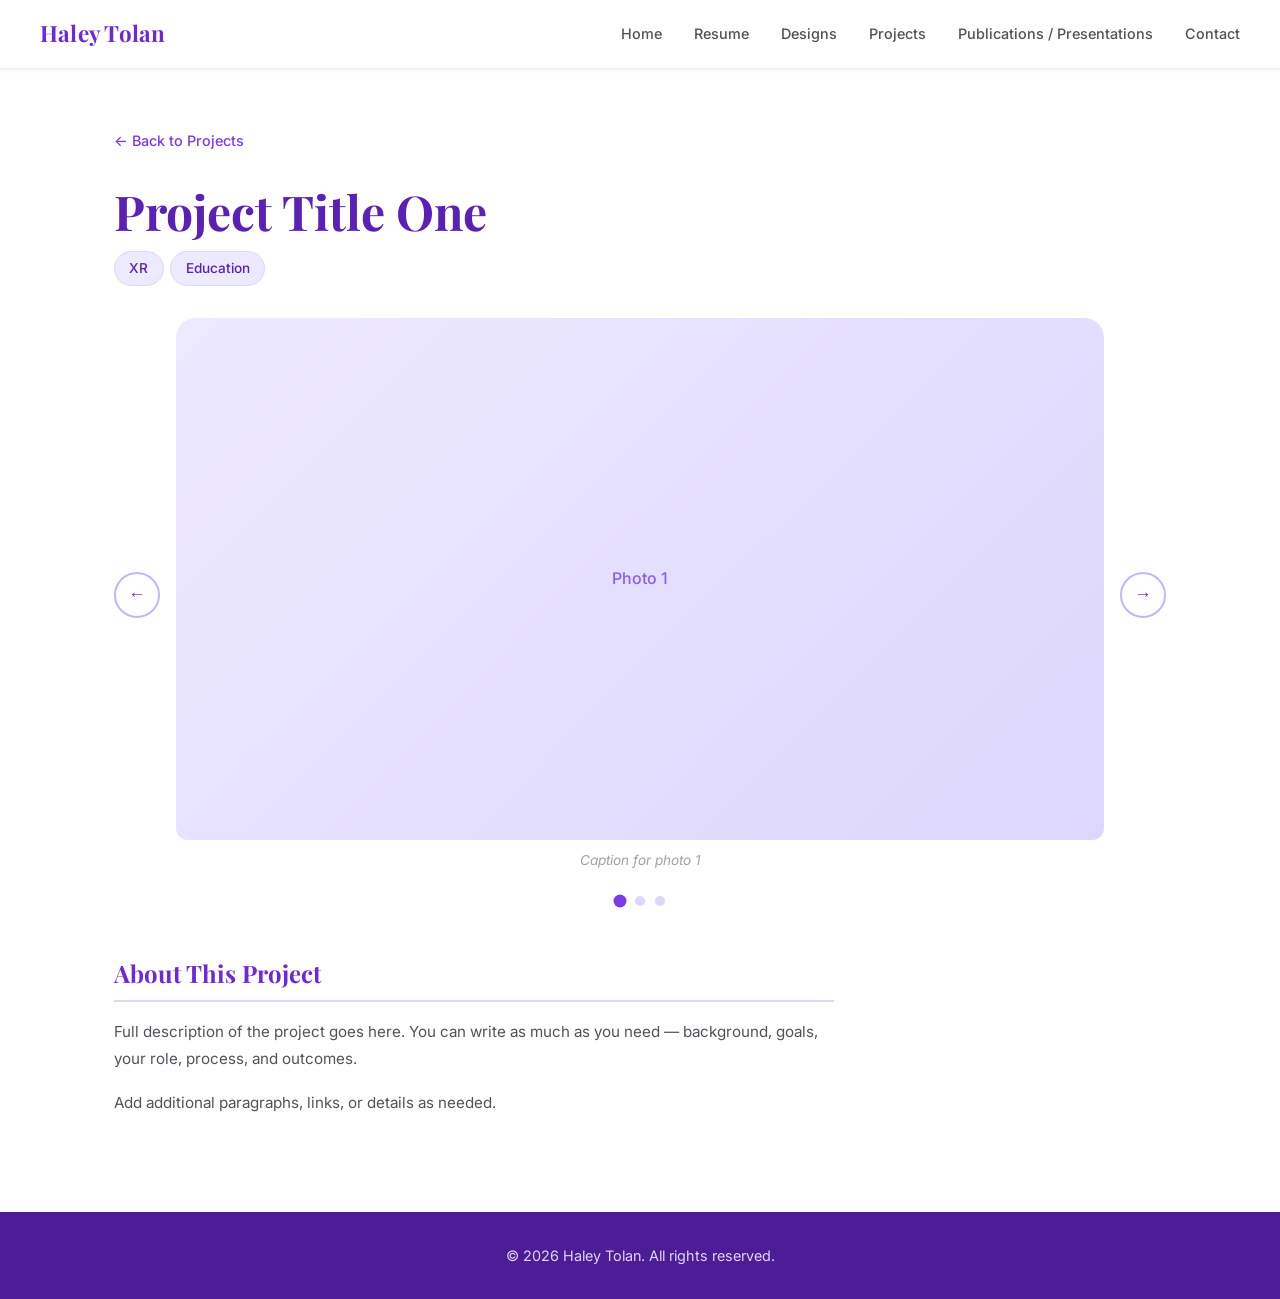
==== projects/project-1.html @ b97b0001 "Add clickable project titles linking to blog-style project pages with photo carousels https://claude" ====
<!DOCTYPE html>
<html lang="en">
<head>
  <meta charset="UTF-8" />
  <meta name="viewport" content="width=device-width, initial-scale=1.0" />
  <title>Project Title One | Haley Tolan</title>
  <link rel="icon" type="image/svg+xml" href="../favicon.svg" />
  <link rel="stylesheet" href="../style.css" />
  <link rel="preconnect" href="https://fonts.googleapis.com" />
  <link href="https://fonts.googleapis.com/css2?family=Playfair+Display:wght@400;600;700&family=Inter:wght@300;400;500&display=swap" rel="stylesheet" />
</head>
<body>

  <nav class="navbar">
    <a href="../index.html" class="nav-logo">Haley Tolan</a>
    <ul class="nav-links">
      <li><a href="../index.html#home">Home</a></li>
      <li><a href="../index.html#resume">Resume</a></li>
      <li><a href="../index.html#designs">Designs</a></li>
      <li><a href="../index.html#projects">Projects</a></li>
      <li><a href="../index.html#publications">Publications / Presentations</a></li>
      <li><a href="../index.html#contact">Contact</a></li>
    </ul>
    <button class="nav-toggle" aria-label="Toggle menu">&#9776;</button>
  </nav>

  <main class="project-page">
    <div class="container">

      <a href="../index.html#projects" class="back-link">&#8592; Back to Projects</a>

      <header class="project-header">
        <h1 class="project-title">Project Title One</h1>
        <div class="slide-tags">
          <span class="skill-tag">XR</span>
          <span class="skill-tag">Education</span>
        </div>
      </header>

      <div class="photo-carousel">
        <div class="carousel">
          <button class="carousel-btn carousel-prev" aria-label="Previous photo">&#8592;</button>
          <div class="carousel-viewport">
            <div class="photo-track">
              <div class="photo-slide">
                <div class="photo-placeholder"><span>Photo 1</span></div>
                <p class="photo-caption">Caption for photo 1</p>
              </div>
              <div class="photo-slide">
                <div class="photo-placeholder"><span>Photo 2</span></div>
                <p class="photo-caption">Caption for photo 2</p>
              </div>
              <div class="photo-slide">
                <div class="photo-placeholder"><span>Photo 3</span></div>
                <p class="photo-caption">Caption for photo 3</p>
              </div>
            </div>
          </div>
          <button class="carousel-btn carousel-next" aria-label="Next photo">&#8594;</button>
        </div>
        <div class="carousel-dots">
          <button class="dot active"></button>
          <button class="dot"></button>
          <button class="dot"></button>
        </div>
      </div>

      <div class="project-body">
        <h2>About This Project</h2>
        <p>Full description of the project goes here. You can write as much as you need — background, goals, your role, process, and outcomes.</p>
        <p>Add additional paragraphs, links, or details as needed.</p>
      </div>

    </div>
  </main>

  <footer class="footer">
    <p>&copy; 2026 Haley Tolan. All rights reserved.</p>
  </footer>

  <script src="../script.js"></script>
</body>
</html>
---- style.css ----
/* ===== CSS CUSTOM PROPERTIES ===== */
:root {
  --lavender-50:  #f5f3ff;
  --lavender-100: #ede9fe;
  --lavender-200: #ddd6fe;
  --lavender-300: #c4b5fd;
  --lavender-400: #a78bfa;
  --lavender-500: #8b5cf6;
  --lavender-600: #7c3aed;
  --lavender-700: #6d28d9;
  --lavender-800: #5b21b6;
  --lavender-900: #4c1d95;

  --accent-lilac:   #d8b4fe;
  --accent-mauve:   #c084fc;
  --accent-soft:    #e9d5ff;

  --white:     #ffffff;
  --gray-50:   #fafafa;
  --gray-100:  #f4f4f5;
  --gray-200:  #e4e4e7;
  --gray-400:  #a1a1aa;
  --gray-600:  #52525b;
  --gray-800:  #27272a;
  --gray-900:  #18181b;

  --font-heading: 'Playfair Display', Georgia, serif;
  --font-body:    'Inter', system-ui, sans-serif;

  --radius-sm:  6px;
  --radius-md:  12px;
  --radius-lg:  20px;
  --radius-xl:  32px;

  --shadow-sm:  0 1px 3px rgba(109, 40, 217, 0.08);
  --shadow-md:  0 4px 16px rgba(109, 40, 217, 0.12);
  --shadow-lg:  0 8px 32px rgba(109, 40, 217, 0.16);

  --transition: 0.25s ease;
}

/* ===== RESET ===== */
*, *::before, *::after { box-sizing: border-box; margin: 0; padding: 0; }
html { scroll-behavior: smooth; }
body {
  font-family: var(--font-body);
  color: var(--gray-800);
  background: var(--white);
  line-height: 1.6;
}
img { max-width: 100%; display: block; }
a { color: inherit; text-decoration: none; }
ul { list-style: none; }

/* ===== NAVBAR ===== */
.navbar {
  position: fixed;
  top: 0; left: 0; right: 0;
  z-index: 1000;
  display: flex;
  align-items: center;
  justify-content: space-between;
  padding: 1rem 2.5rem;
  background: rgba(255, 255, 255, 0.88);
  backdrop-filter: blur(12px);
  border-bottom: 1px solid var(--lavender-100);
  box-shadow: var(--shadow-sm);
}

.nav-logo {
  font-family: var(--font-heading);
  font-size: 1.4rem;
  font-weight: 700;
  color: var(--lavender-700);
  letter-spacing: 0.01em;
}

.nav-links {
  display: flex;
  gap: 2rem;
}

.nav-links a {
  font-size: 0.9rem;
  font-weight: 500;
  color: var(--gray-600);
  transition: color var(--transition);
  position: relative;
}

.nav-links a::after {
  content: '';
  position: absolute;
  bottom: -3px; left: 0; right: 100%;
  height: 2px;
  background: var(--lavender-500);
  transition: right var(--transition);
}

.nav-links a:hover { color: var(--lavender-700); }
.nav-links a:hover::after { right: 0; }

.nav-toggle {
  display: none;
  background: none;
  border: none;
  font-size: 1.5rem;
  color: var(--lavender-700);
  cursor: pointer;
}

/* ===== BUTTONS ===== */
.btn {
  display: inline-block;
  padding: 0.75rem 1.75rem;
  border-radius: var(--radius-md);
  font-family: var(--font-body);
  font-size: 0.95rem;
  font-weight: 500;
  cursor: pointer;
  border: 2px solid transparent;
  transition: all var(--transition);
}

.btn-primary {
  background: var(--lavender-600);
  color: var(--white);
  border-color: var(--lavender-600);
}
.btn-primary:hover {
  background: var(--lavender-700);
  border-color: var(--lavender-700);
  transform: translateY(-2px);
  box-shadow: var(--shadow-md);
}

.btn-outline {
  background: transparent;
  color: var(--lavender-700);
  border-color: var(--lavender-400);
}
.btn-outline:hover {
  background: var(--lavender-50);
  border-color: var(--lavender-600);
  transform: translateY(-2px);
}

/* ===== HERO ===== */
.hero {
  min-height: 100vh;
  display: flex;
  align-items: center;
  justify-content: center;
  position: relative;
  overflow: hidden;
  background: linear-gradient(135deg, var(--lavender-50) 0%, var(--white) 50%, var(--accent-soft) 100%);
  padding: 6rem 2rem 4rem;
}

.hero-content {
  text-align: center;
  z-index: 1;
  max-width: 700px;
}

.hero-greeting {
  font-size: 1.1rem;
  color: var(--lavender-500);
  letter-spacing: 0.08em;
  text-transform: uppercase;
  margin-bottom: 0.5rem;
}

.hero-name {
  font-family: var(--font-heading);
  font-size: clamp(3rem, 8vw, 5.5rem);
  font-weight: 700;
  color: var(--lavender-800);
  line-height: 1.1;
  margin-bottom: 1rem;
}

.hero-tagline {
  font-size: 1.25rem;
  color: var(--gray-600);
  margin-bottom: 2.5rem;
  letter-spacing: 0.02em;
}

.hero-cta {
  display: flex;
  gap: 1rem;
  justify-content: center;
  flex-wrap: wrap;
}

/* Decorative circles */
.hero-decoration { position: absolute; inset: 0; pointer-events: none; }
.circle {
  position: absolute;
  border-radius: 50%;
  opacity: 0.18;
}
.circle-1 {
  width: 480px; height: 480px;
  background: radial-gradient(circle, var(--lavender-300), transparent 70%);
  top: -120px; right: -100px;
}
.circle-2 {
  width: 320px; height: 320px;
  background: radial-gradient(circle, var(--accent-mauve), transparent 70%);
  bottom: -80px; left: -80px;
}
.circle-3 {
  width: 200px; height: 200px;
  background: radial-gradient(circle, var(--lavender-400), transparent 70%);
  top: 40%; left: 10%;
}

/* ===== SECTIONS ===== */
.section {
  padding: 6rem 1.5rem;
}
.section-alt {
  background: var(--lavender-50);
}
.container {
  max-width: 1100px;
  margin: 0 auto;
}

.section-title {
  font-family: var(--font-heading);
  font-size: clamp(2rem, 5vw, 3rem);
  color: var(--lavender-800);
  text-align: center;
  margin-bottom: 0.5rem;
}
.section-subtitle {
  text-align: center;
  color: var(--gray-600);
  font-size: 1.05rem;
  margin-bottom: 3.5rem;
}

/* ===== RESUME ===== */
.resume-grid {
  display: grid;
  grid-template-columns: 1fr 1fr;
  gap: 3rem;
}

.resume-category {
  font-family: var(--font-heading);
  font-size: 1.3rem;
  color: var(--lavender-700);
  margin-bottom: 1.25rem;
  padding-bottom: 0.5rem;
  border-bottom: 2px solid var(--lavender-200);
}

/* ===== RESUME SUMMARY ===== */
.resume-summary {
  background: var(--lavender-50);
  border-left: 4px solid var(--lavender-400);
  border-radius: var(--radius-sm);
  padding: 1.25rem 1.5rem;
  margin-bottom: 3rem;
  color: var(--gray-700);
  font-size: 0.95rem;
  line-height: 1.7;
}

/* ===== ACTIVITY LIST (education) ===== */
.activity-list {
  margin-top: 0.5rem;
  padding-left: 1.25rem;
  list-style: disc;
  font-size: 0.875rem;
  color: var(--gray-600);
  display: flex;
  flex-direction: column;
  gap: 0.2rem;
}

/* ===== ROLE BULLETS ===== */
.role-bullets {
  margin-top: 0.35rem;
  padding-left: 1.25rem;
  list-style: disc;
  display: flex;
  flex-direction: column;
  gap: 0.4rem;
  font-size: 0.9rem;
  color: var(--gray-600);
}

/* ===== CERTIFICATIONS ===== */
.cert-list {
  display: flex;
  flex-direction: column;
  gap: 0.6rem;
  margin-bottom: 2rem;
}
.cert-item {
  display: flex;
  justify-content: space-between;
  align-items: baseline;
  gap: 1rem;
  font-size: 0.875rem;
  padding-bottom: 0.5rem;
  border-bottom: 1px solid var(--lavender-100);
}
.cert-name { color: var(--gray-700); }
.cert-date {
  flex-shrink: 0;
  font-size: 0.8rem;
  font-weight: 500;
  color: var(--lavender-500);
}

/* ===== PRESENTATIONS ===== */
.presentations-list {
  display: flex;
  flex-direction: column;
  gap: 0.6rem;
  margin-bottom: 2rem;
}
.presentation-item {
  display: flex;
  justify-content: space-between;
  align-items: baseline;
  gap: 1rem;
  font-size: 0.875rem;
  padding-bottom: 0.5rem;
  border-bottom: 1px solid var(--lavender-100);
}
.pres-title { color: var(--gray-700); }
.pres-date {
  flex-shrink: 0;
  font-size: 0.8rem;
  font-weight: 500;
  color: var(--lavender-500);
}

.timeline { margin-bottom: 2.5rem; }
.timeline-item {
  display: flex;
  gap: 1rem;
  margin-bottom: 1.5rem;
  position: relative;
}
.timeline-item + .timeline-item::before {
  content: '';
  position: absolute;
  left: 6px;
  top: -1.5rem;
  bottom: calc(100% - 6px + 1.5rem);
  width: 2px;
  background: var(--lavender-200);
}

.timeline-dot {
  flex-shrink: 0;
  width: 14px;
  height: 14px;
  border-radius: 50%;
  background: var(--lavender-500);
  border: 2px solid var(--lavender-200);
  margin-top: 4px;
}

.timeline-content h4 {
  font-weight: 600;
  color: var(--gray-800);
  margin-bottom: 0.2rem;
}
.timeline-place {
  font-size: 0.85rem;
  color: var(--lavender-500);
  font-weight: 500;
  margin-bottom: 0.25rem;
}
.timeline-content p {
  font-size: 0.9rem;
  color: var(--gray-600);
}

.role-list { margin-top: 0.4rem; }
.role-list dt {
  font-size: 1rem;
  color: var(--lavender-500);
  font-weight: 500;
  margin-top: 0.5rem;
}
.role-list dd {
  margin-left: 1.5rem;
  font-size: 0.9rem;
  color: var(--gray-600);
}

.skills-grid {
  display: flex;
  flex-wrap: wrap;
  gap: 0.5rem;
  margin-bottom: 2rem;
}
.skill-tag {
  padding: 0.35rem 0.9rem;
  background: var(--lavender-100);
  color: var(--lavender-800);
  border-radius: var(--radius-xl);
  font-size: 0.85rem;
  font-weight: 500;
  border: 1px solid var(--lavender-200);
  transition: background var(--transition);
}
.skill-tag:hover { background: var(--lavender-200); }

.resume-download {
  margin-top: 1.5rem;
}

/* ===== DESIGNS ===== */
.filter-bar {
  display: flex;
  justify-content: center;
  gap: 0.75rem;
  margin-bottom: 2.5rem;
  flex-wrap: wrap;
}
.filter-btn {
  padding: 0.5rem 1.25rem;
  border-radius: var(--radius-xl);
  border: 2px solid var(--lavender-300);
  background: transparent;
  color: var(--lavender-700);
  font-family: var(--font-body);
  font-size: 0.9rem;
  font-weight: 500;
  cursor: pointer;
  transition: all var(--transition);
}
.filter-btn:hover,
.filter-btn.active {
  background: var(--lavender-600);
  border-color: var(--lavender-600);
  color: var(--white);
}

.designs-grid {
  display: grid;
  grid-template-columns: repeat(auto-fill, minmax(300px, 1fr));
  gap: 1.75rem;
}
.design-card {
  border-radius: var(--radius-md);
  overflow: hidden;
  background: var(--white);
  box-shadow: var(--shadow-sm);
  transition: transform var(--transition), box-shadow var(--transition);
  border: 1px solid var(--lavender-100);
}
.design-card:hover {
  transform: translateY(-6px);
  box-shadow: var(--shadow-lg);
}
.design-card.hidden { display: none; }

.design-img {
  width: 100%;
  aspect-ratio: 4/3;
  object-fit: cover;
  display: block;
}

.design-placeholder {
  width: 100%;
  aspect-ratio: 4/3;
  background: linear-gradient(135deg, var(--lavender-100), var(--lavender-200));
  display: flex;
  align-items: center;
  justify-content: center;
  color: var(--lavender-500);
  font-size: 0.95rem;
  font-weight: 500;
  cursor: pointer;
  transition: background var(--transition);
}
.design-placeholder:hover { background: var(--lavender-200); }

.design-info {
  padding: 1rem 1.25rem;
}
.design-info h4 {
  font-weight: 600;
  color: var(--gray-800);
  margin-bottom: 0.2rem;
}
.design-info p {
  font-size: 0.85rem;
  color: var(--lavender-500);
}

/* ===== PUBLICATIONS ===== */
.publications-list {
  display: flex;
  flex-direction: column;
  gap: 1.75rem;
}
.publication-card {
  display: grid;
  grid-template-columns: 80px 1fr;
  gap: 1.5rem;
  padding: 1.75rem;
  background: var(--white);
  border-radius: var(--radius-md);
  border: 1px solid var(--lavender-100);
  box-shadow: var(--shadow-sm);
  transition: box-shadow var(--transition), transform var(--transition);
}
.publication-card:hover {
  box-shadow: var(--shadow-md);
  transform: translateY(-3px);
}

.pub-year {
  font-family: var(--font-heading);
  font-size: 1.5rem;
  font-weight: 700;
  color: var(--lavender-300);
  text-align: center;
  padding-top: 0.25rem;
}

.pub-type {
  display: inline-block;
  font-size: 0.75rem;
  font-weight: 600;
  text-transform: uppercase;
  letter-spacing: 0.06em;
  color: var(--lavender-600);
  background: var(--lavender-100);
  border-radius: var(--radius-xl);
  padding: 0.15rem 0.6rem;
  margin-bottom: 0.4rem;
}

.pub-title {
  font-weight: 600;
  font-size: 1.05rem;
  color: var(--gray-800);
  margin-bottom: 0.4rem;
}
.pub-authors {
  font-size: 0.9rem;
  color: var(--gray-600);
  margin-bottom: 0.2rem;
}
.pub-venue {
  font-size: 0.9rem;
  color: var(--lavender-600);
  margin-bottom: 0.75rem;
}
.pub-abstract {
  font-size: 0.9rem;
  color: var(--gray-600);
  margin-bottom: 1rem;
}
.pub-links {
  display: flex;
  gap: 0.75rem;
}
.pub-link {
  padding: 0.3rem 0.85rem;
  font-size: 0.8rem;
  font-weight: 600;
  border-radius: var(--radius-sm);
  border: 1.5px solid var(--lavender-400);
  color: var(--lavender-700);
  transition: all var(--transition);
}
.pub-link:hover {
  background: var(--lavender-600);
  border-color: var(--lavender-600);
  color: var(--white);
}

/* ===== COURSEWORK ===== */
.courses-grid {
  display: grid;
  grid-template-columns: repeat(auto-fill, minmax(240px, 1fr));
  gap: 1.75rem;
}
.course-category-card {
  background: var(--white);
  border-radius: var(--radius-md);
  padding: 1.75rem;
  border: 1px solid var(--lavender-100);
  box-shadow: var(--shadow-sm);
  transition: transform var(--transition), box-shadow var(--transition);
}
.course-category-card:hover {
  transform: translateY(-4px);
  box-shadow: var(--shadow-md);
}
.course-icon {
  font-size: 2rem;
  margin-bottom: 0.75rem;
}
.course-category-card h3 {
  font-family: var(--font-heading);
  font-size: 1.1rem;
  color: var(--lavender-700);
  margin-bottom: 1rem;
}
.course-list { display: flex; flex-direction: column; gap: 0.6rem; }
.course-list li {
  display: flex;
  justify-content: space-between;
  align-items: center;
  font-size: 0.9rem;
  padding-bottom: 0.5rem;
  border-bottom: 1px solid var(--lavender-50);
}
.course-name { color: var(--gray-700); }
.course-grade {
  font-weight: 600;
  color: var(--lavender-600);
  font-size: 0.85rem;
}

/* ===== PROJECT LINK (main carousel title) ===== */
.project-link {
  color: var(--lavender-800);
  text-decoration: none;
  border-bottom: 2px solid var(--lavender-200);
  padding-bottom: 2px;
  transition: color var(--transition), border-color var(--transition);
}
.project-link:hover {
  color: var(--lavender-600);
  border-bottom-color: var(--lavender-500);
}

/* ===== PROJECT DETAIL PAGE ===== */
.project-page {
  padding-top: 5rem;
  min-height: 100vh;
  background: var(--white);
}
.project-page .container {
  padding: 3rem 1.5rem 5rem;
}

.back-link {
  display: inline-flex;
  align-items: center;
  gap: 0.35rem;
  color: var(--lavender-600);
  font-size: 0.9rem;
  font-weight: 500;
  margin-bottom: 2rem;
  transition: color var(--transition);
}
.back-link:hover { color: var(--lavender-800); }

.project-header { margin-bottom: 2rem; }
.project-title {
  font-family: var(--font-heading);
  font-size: clamp(2rem, 5vw, 3rem);
  color: var(--lavender-800);
  line-height: 1.15;
  margin-bottom: 0.75rem;
}

/* Photo carousel (project pages) */
.photo-carousel { margin-bottom: 3rem; }

.photo-track {
  display: flex;
  transition: transform 0.4s ease;
}
.photo-slide { min-width: 100%; box-sizing: border-box; }

.photo-placeholder {
  width: 100%;
  aspect-ratio: 16/9;
  background: linear-gradient(135deg, var(--lavender-100), var(--lavender-200));
  border-radius: var(--radius-md);
  display: flex;
  align-items: center;
  justify-content: center;
  color: var(--lavender-500);
  font-size: 1rem;
  font-weight: 500;
}
.photo-slide img {
  width: 100%;
  aspect-ratio: 16/9;
  object-fit: cover;
  display: block;
  border-radius: var(--radius-md);
}
.photo-caption {
  text-align: center;
  font-size: 0.85rem;
  color: var(--gray-400);
  margin-top: 0.6rem;
  font-style: italic;
}

.project-body { max-width: 720px; margin-top: 0.5rem; }
.project-body h2 {
  font-family: var(--font-heading);
  font-size: 1.5rem;
  color: var(--lavender-700);
  margin-bottom: 1rem;
  padding-bottom: 0.5rem;
  border-bottom: 2px solid var(--lavender-200);
}
.project-body p {
  color: var(--gray-600);
  font-size: 0.95rem;
  line-height: 1.8;
  margin-bottom: 1rem;
}

/* ===== PROJECTS CAROUSEL ===== */
.carousel {
  display: flex;
  align-items: center;
  gap: 1rem;
}

.carousel-viewport {
  overflow: hidden;
  border-radius: var(--radius-lg);
  flex: 1;
}

.carousel-track {
  display: flex;
  transition: transform 0.4s ease;
}

.carousel-slide {
  min-width: 100%;
  display: grid;
  grid-template-columns: 1fr 1fr;
  gap: 2.5rem;
  padding: 2.5rem;
  background: var(--white);
  border: 1px solid var(--lavender-100);
  border-radius: var(--radius-lg);
  box-shadow: var(--shadow-md);
  align-items: center;
  box-sizing: border-box;
}

.slide-media {
  border-radius: var(--radius-md);
  overflow: hidden;
}

.slide-placeholder {
  width: 100%;
  aspect-ratio: 4/3;
  background: linear-gradient(135deg, var(--lavender-100), var(--lavender-200));
  display: flex;
  align-items: center;
  justify-content: center;
  color: var(--lavender-500);
  font-size: 0.95rem;
  font-weight: 500;
}

.slide-img {
  width: 100%;
  aspect-ratio: 4/3;
  object-fit: cover;
  display: block;
}

.slide-body h3 {
  font-family: var(--font-heading);
  font-size: 1.6rem;
  color: var(--lavender-800);
  margin-bottom: 0.75rem;
}

.slide-tags {
  display: flex;
  flex-wrap: wrap;
  gap: 0.4rem;
  margin-bottom: 1rem;
}

.slide-summary {
  color: var(--gray-600);
  font-size: 0.95rem;
  line-height: 1.7;
}

.carousel-btn {
  flex-shrink: 0;
  width: 46px;
  height: 46px;
  border-radius: 50%;
  background: var(--white);
  border: 2px solid var(--lavender-300);
  color: var(--lavender-700);
  font-size: 1.1rem;
  cursor: pointer;
  transition: all var(--transition);
  display: flex;
  align-items: center;
  justify-content: center;
}

.carousel-btn:hover {
  background: var(--lavender-600);
  border-color: var(--lavender-600);
  color: var(--white);
}

.carousel-dots {
  display: flex;
  justify-content: center;
  gap: 0.6rem;
  margin-top: 1.5rem;
}

.dot {
  width: 10px;
  height: 10px;
  border-radius: 50%;
  background: var(--lavender-200);
  border: none;
  cursor: pointer;
  transition: background var(--transition), transform var(--transition);
  padding: 0;
}

.dot.active {
  background: var(--lavender-600);
  transform: scale(1.3);
}

@media (max-width: 768px) {
  .carousel { gap: 0.5rem; }
  .carousel-slide {
    grid-template-columns: 1fr;
    gap: 1.5rem;
    padding: 1.5rem;
  }
  .carousel-btn { width: 38px; height: 38px; font-size: 1rem; }
}

/* ===== CONTACT ===== */
.contact-layout {
  display: grid;
  grid-template-columns: 1fr 1.5fr;
  gap: 4rem;
  align-items: start;
}
.contact-info { display: flex; flex-direction: column; gap: 1.75rem; }
.contact-item {
  display: flex;
  gap: 1rem;
  align-items: flex-start;
}
.contact-icon {
  font-size: 1.5rem;
  width: 44px;
  height: 44px;
  display: flex;
  align-items: center;
  justify-content: center;
  background: var(--lavender-100);
  border-radius: var(--radius-sm);
  flex-shrink: 0;
}
.contact-item h4 {
  font-weight: 600;
  color: var(--gray-800);
  margin-bottom: 0.15rem;
  font-size: 0.9rem;
}
.contact-item a {
  color: var(--lavender-600);
  font-size: 0.9rem;
  transition: color var(--transition);
}
.contact-item a:hover { color: var(--lavender-800); }

.contact-form {
  background: var(--lavender-50);
  padding: 2rem;
  border-radius: var(--radius-lg);
  border: 2px solid var(--lavender-400);
}
.form-group {
  margin-bottom: 1.25rem;
}
.form-group label {
  display: block;
  font-size: 0.875rem;
  font-weight: 500;
  color: var(--gray-700);
  margin-bottom: 0.4rem;
}
.form-group input,
.form-group textarea {
  width: 100%;
  padding: 0.75rem 1rem;
  border: 1.5px solid var(--lavender-200);
  border-radius: var(--radius-sm);
  font-family: var(--font-body);
  font-size: 0.95rem;
  background: var(--white);
  color: var(--gray-800);
  transition: border-color var(--transition), box-shadow var(--transition);
  resize: vertical;
}
.form-group input:focus,
.form-group textarea:focus {
  outline: none;
  border-color: var(--lavender-500);
  box-shadow: 0 0 0 3px rgba(139, 92, 246, 0.12);
}
.form-note {
  margin-top: 0.75rem;
  font-size: 0.85rem;
  color: var(--lavender-600);
}

/* ===== FOOTER ===== */
.footer {
  text-align: center;
  padding: 2rem;
  background: var(--lavender-900);
  color: var(--lavender-200);
  font-size: 0.9rem;
}

/* ===== RESPONSIVE ===== */
@media (max-width: 768px) {
  .nav-links { display: none; flex-direction: column; gap: 0.5rem; }
  .nav-links.open {
    display: flex;
    position: absolute;
    top: 100%; left: 0; right: 0;
    background: var(--white);
    padding: 1rem 2rem;
    border-bottom: 1px solid var(--lavender-100);
    box-shadow: var(--shadow-md);
  }
  .nav-toggle { display: block; }

  .resume-grid { grid-template-columns: 1fr; gap: 2rem; }
  .contact-layout { grid-template-columns: 1fr; gap: 2.5rem; }
  .publication-card { grid-template-columns: 1fr; gap: 0.5rem; }
  .pub-year { text-align: left; }

  .hero { padding: 7rem 1.5rem 4rem; }
  .section { padding: 4rem 1.25rem; }
}

@media (max-width: 480px) {
  .navbar { padding: 1rem 1.25rem; }
  .designs-grid { grid-template-columns: 1fr; }
  .courses-grid { grid-template-columns: 1fr; }
}
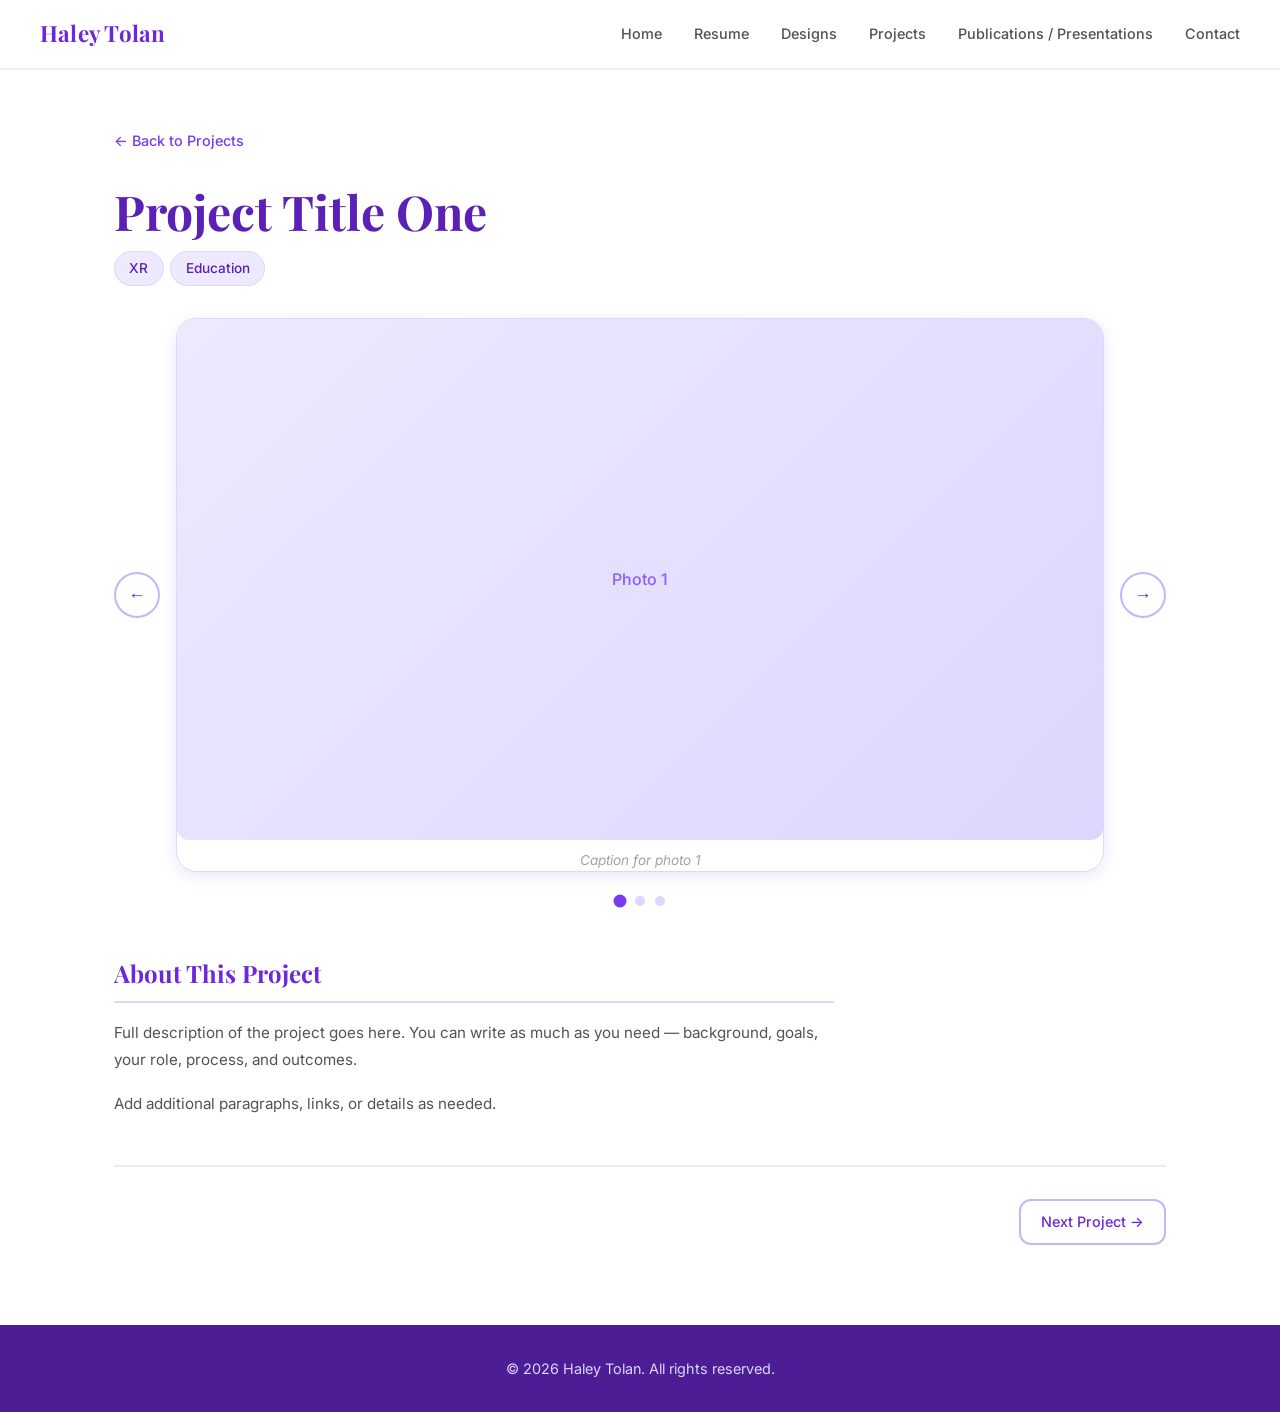
==== commit 986d24d0: "Fix carousel arrows and clean up project sections - Fix translateX to use pixel offsets instead of b" ====
--- a/projects/project-1.html
+++ b/projects/project-1.html
@@ -71,6 +71,11 @@
         <p>Add additional paragraphs, links, or details as needed.</p>
       </div>
 
+      <nav class="project-nav">
+        <span></span>
+        <a href="project-2.html" class="project-nav-btn">Next Project &#8594;</a>
+      </nav>
+
     </div>
   </main>
 
--- a/style.css
+++ b/style.css
@@ -681,7 +681,7 @@
   display: flex;
   transition: transform 0.4s ease;
 }
-.photo-slide { min-width: 100%; box-sizing: border-box; }
+.photo-slide { flex: 0 0 100%; min-width: 0; box-sizing: border-box; }
 
 .photo-placeholder {
   width: 100%;
@@ -711,6 +711,32 @@
 }
 
 .project-body { max-width: 720px; margin-top: 0.5rem; }
+
+.project-nav {
+  display: flex;
+  justify-content: space-between;
+  align-items: center;
+  margin-top: 3rem;
+  padding-top: 2rem;
+  border-top: 2px solid var(--lavender-100);
+}
+.project-nav-btn {
+  display: inline-flex;
+  align-items: center;
+  gap: 0.4rem;
+  padding: 0.6rem 1.25rem;
+  border: 2px solid var(--lavender-300);
+  border-radius: var(--radius-md);
+  color: var(--lavender-700);
+  font-size: 0.9rem;
+  font-weight: 500;
+  transition: all var(--transition);
+}
+.project-nav-btn:hover {
+  background: var(--lavender-600);
+  border-color: var(--lavender-600);
+  color: var(--white);
+}
 .project-body h2 {
   font-family: var(--font-heading);
   font-size: 1.5rem;
@@ -737,6 +763,8 @@
   overflow: hidden;
   border-radius: var(--radius-lg);
   flex: 1;
+  border: 1px solid var(--lavender-200);
+  box-shadow: var(--shadow-md);
 }
 
 .carousel-track {
@@ -745,15 +773,13 @@
 }
 
 .carousel-slide {
-  min-width: 100%;
+  flex: 0 0 100%;
+  min-width: 0;
   display: grid;
   grid-template-columns: 1fr 1fr;
-  gap: 2.5rem;
-  padding: 2.5rem;
+  gap: 2rem;
+  padding: 2rem 2.5rem;
   background: var(--white);
-  border: 1px solid var(--lavender-100);
-  border-radius: var(--radius-lg);
-  box-shadow: var(--shadow-md);
   align-items: center;
   box-sizing: border-box;
 }
